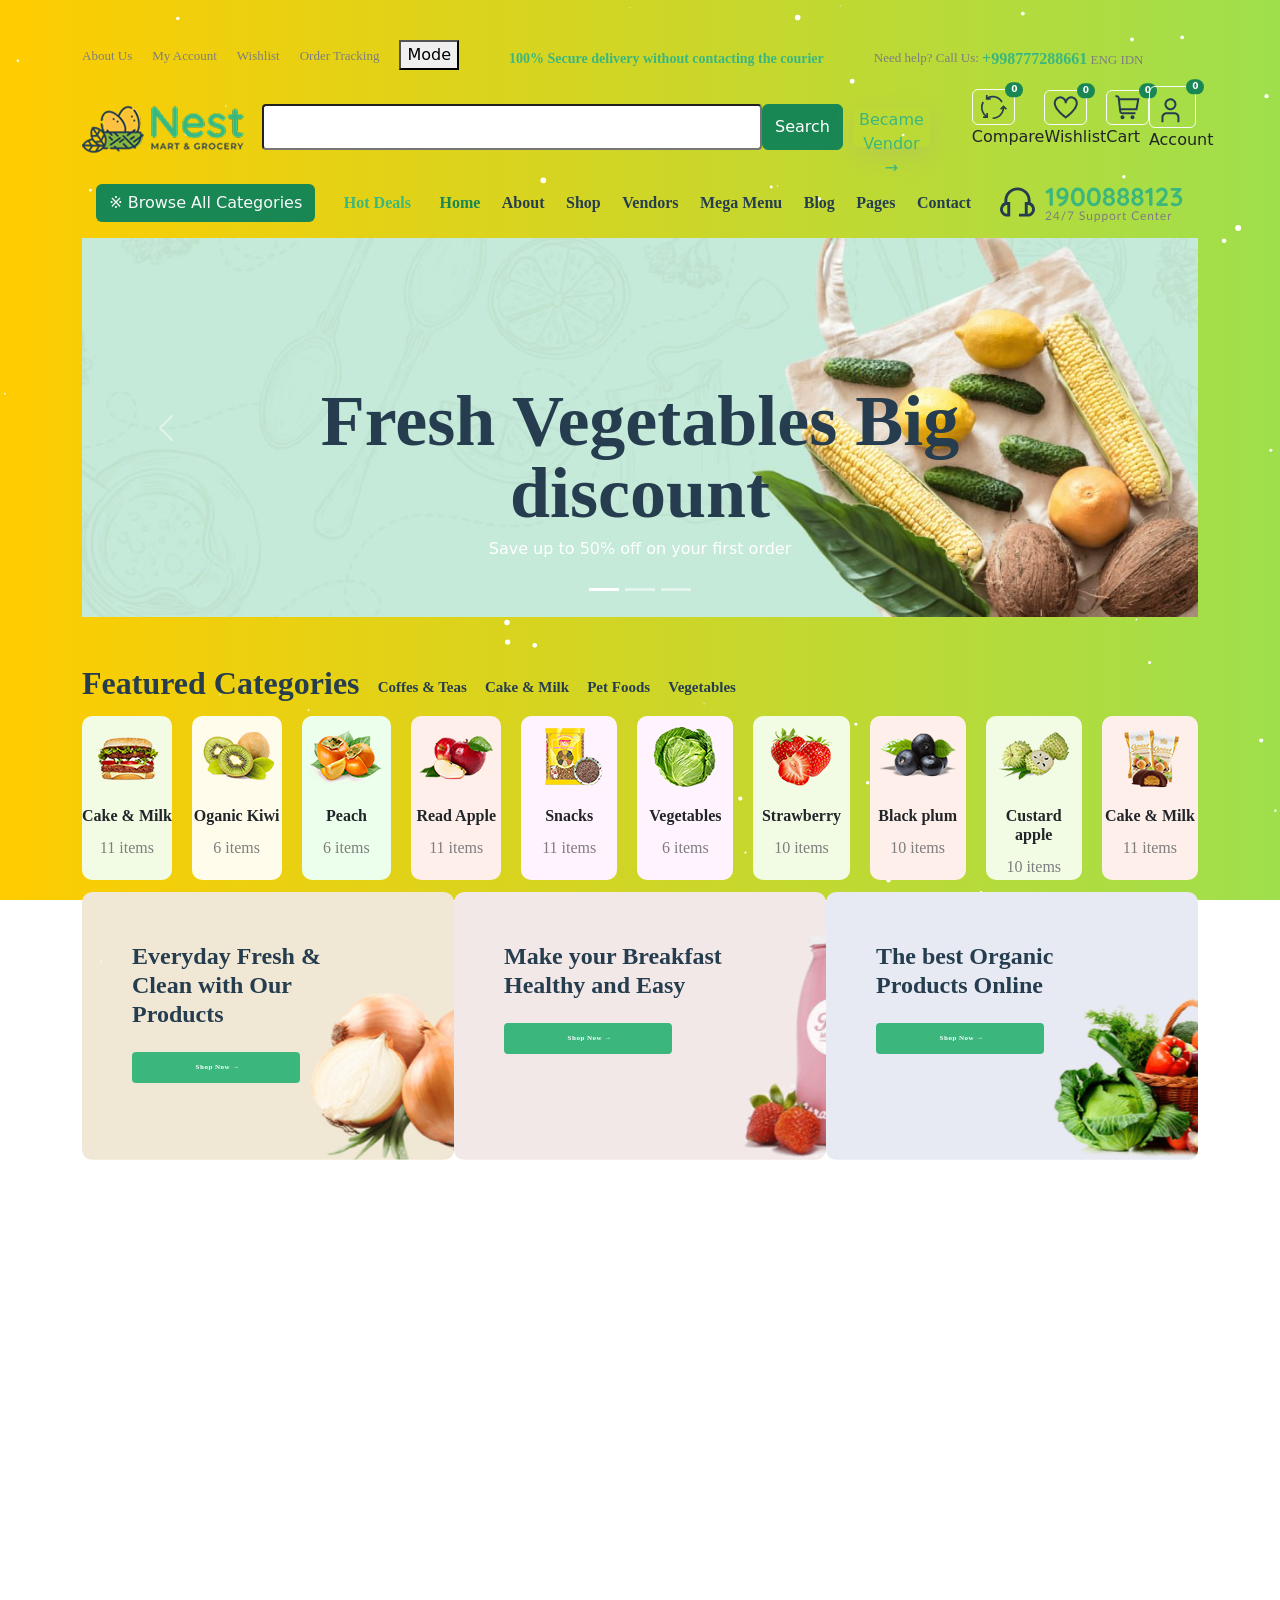
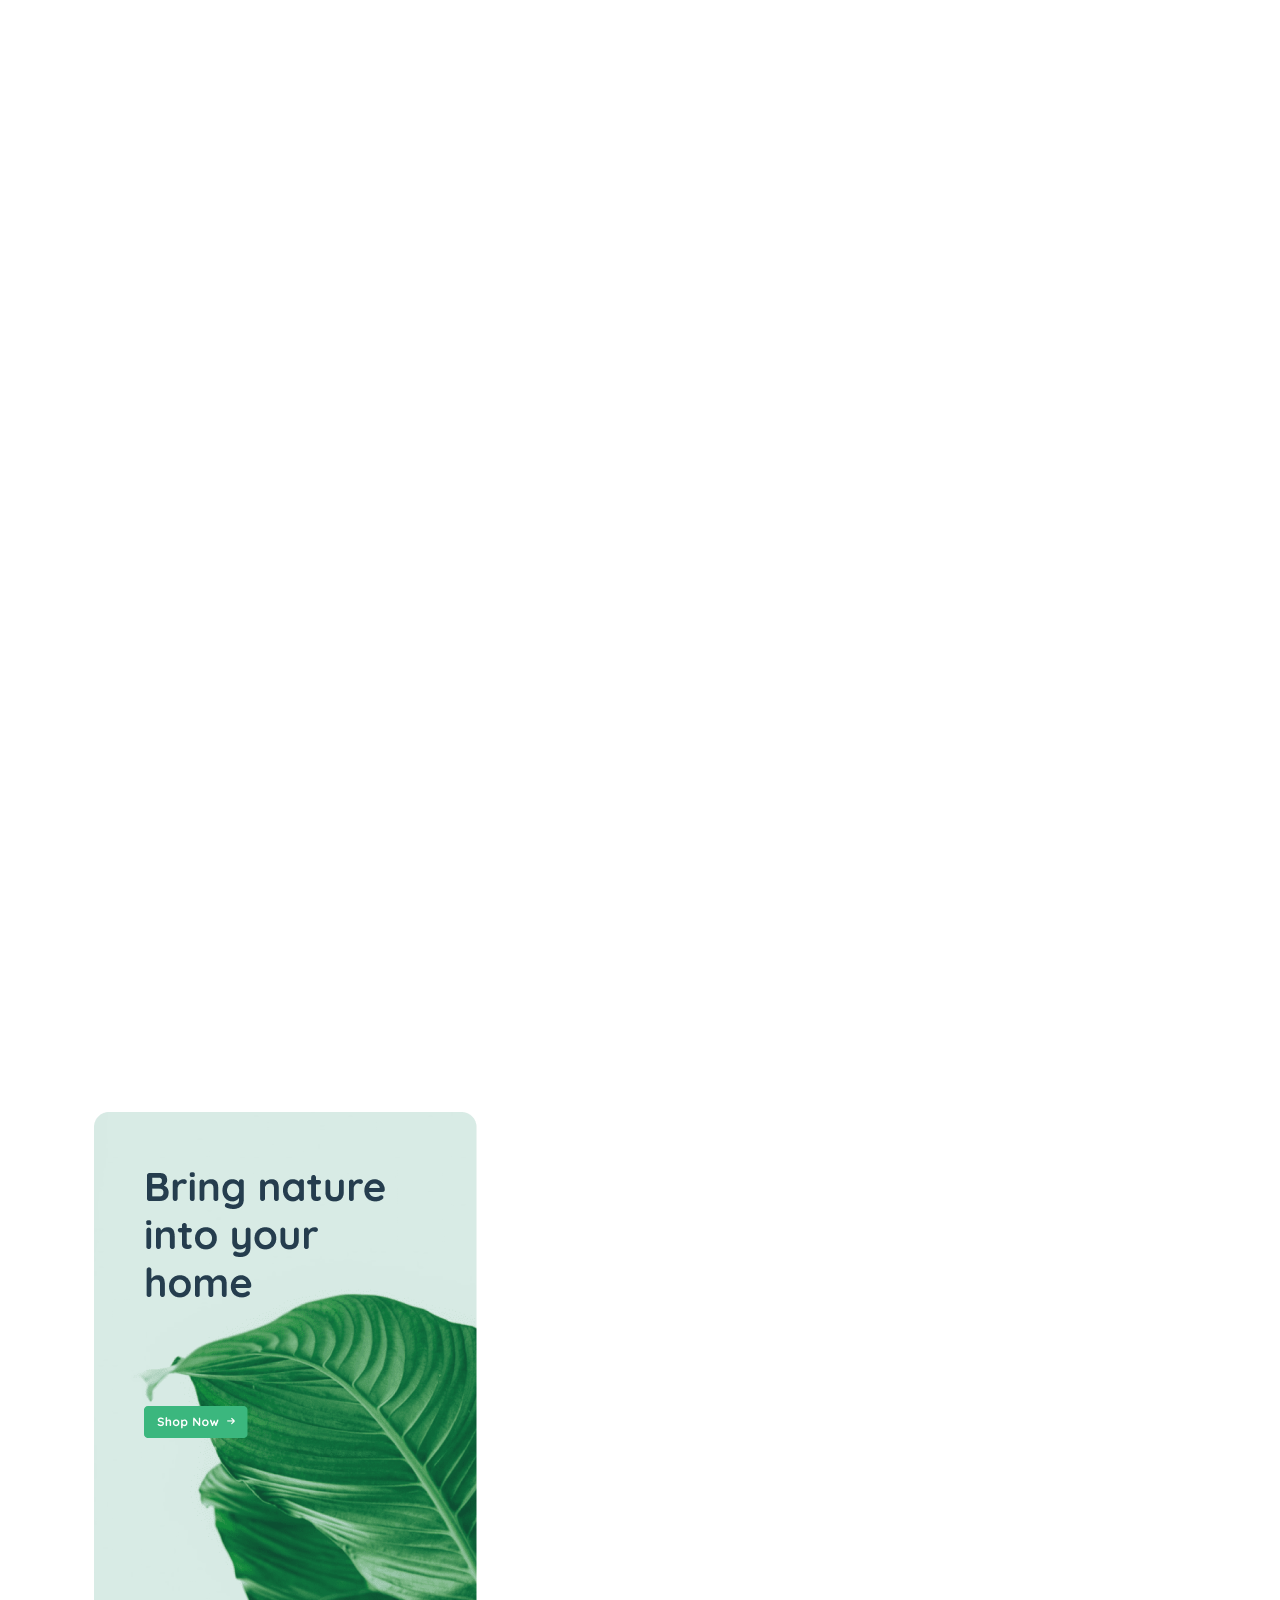
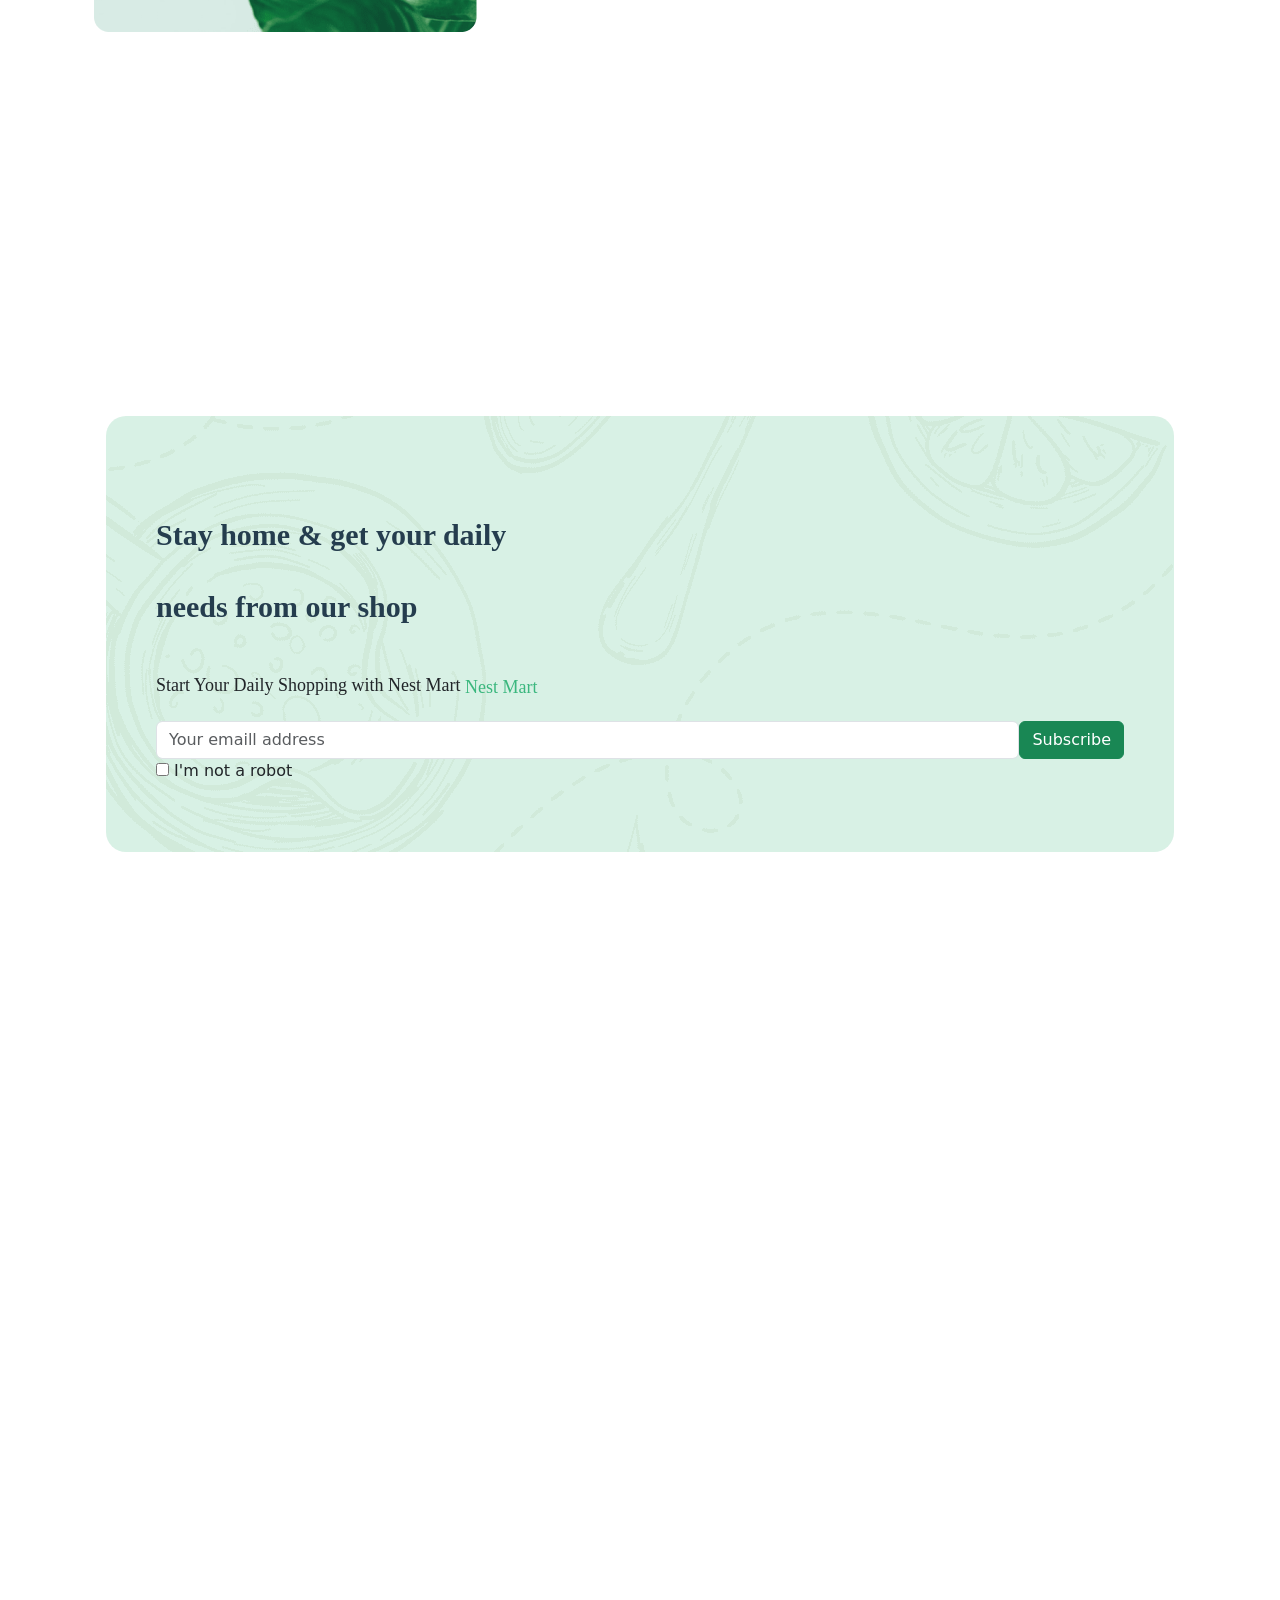
==== index.html @ 42ea9550 "full" ====
<!doctype html>
<html lang="en">

<head>
  <meta charset="UTF-8" />
  <meta name="viewport" content="width=device-width, initial-scale=1.0" />
  <title>Presentation</title>
  <link rel="stylesheet" href="./main.css" />
  <link rel="stylesheet" href="
    https://cdn.jsdelivr.net/npm/bootstrap@5.3.8/dist/css/bootstrap.min.css" />
  <link href="https://unpkg.com/aos@2.3.1/dist/aos.css" rel="stylesheet" />
</head>

<body>



  <div class="container">
    <div class="first-heading-wr">
      <nav>
        <ul class="heading-list">
          <li>
            <a class="heading-a" href="">About Us</a>
          </li>
          <li>
            <a class="heading-a" href="">My Account</a>
          </li>
          <li>
            <a class="heading-a" href="">Wishlist</a>
          </li>
          <li>
            <a class="heading-a" href="">Order Tracking</a>
          </li>
          <li>
            <button onclick="darkMode()">Mode</button>
          </li>
        </ul>
      </nav>

      <h3 class="heading-center">
        100% Secure delivery without contacting the courier
      </h3>
      <div class="heading-aend">
        <h3 class="heading-end-text">
          Need help? Call Us: <span class="span">+998777288661</span>
          <span class="Lan">ENG</span>
          <span class="Lan">IDN</span>
        </h3>
      </div>

    </div>
    <div class="next-heading-wr">
      <img class="heading-logo" src="./images/Nest.png" alt="" />

      <form class="form-inline d-flex">
        <input class="input form-control-sm" placeholder type="search" />
        <button type="submit" class="button btn btn-success">Search</button>
      </form>
      <button class="btv">Became Vendor →</button>
      <ul class="d-flex g-5 align-items-center">
        <li>
          <a href=""><button type="button" class="badge btn btn-outline-light position-relative">
              <img src="./images/SVG.svg" alt="" />

              <span class="position-absolute top-0 start-100 translate-middle badge rounded-pill bg-success">
                0
                <span class="visually-hidden">unread messages</span>
              </span>
            </button></a>
          <span>Compare</span>
        </li>
        <li>
          <a href=""><button type="button" class="badge btn btn-outline-light position-relative">
              <img src="./images/SVG (1).svg" alt="" />
              <span class="position-absolute top-0 start-100 translate-middle badge rounded-pill bg-success">
                0
                <span class="visually-hidden">unread messages</span>
              </span>
            </button></a>
          <span>Wishlist</span>
        </li>
        <li>
          <a href=""><button type="button" class="badge btn btn-outline-light position-relative">
              <img src="./images/SVG (2).svg" alt="" />
              <span class="position-absolute top-0 start-100 translate-middle badge rounded-pill bg-success">
                0
                <span class="visually-hidden">unread messages</span>
              </span>
            </button></a>
          <span>Cart</span>
        </li>
        <li>
          <a href=""><button type="button" class="badge btn btn-outline-light position-relative">
              <img src="./images/394.svg" alt="" />
              <span class="position-absolute top-0 start-100 translate-middle badge rounded-pill bg-success">
                0
                <span class="visually-hidden">unread messages</span>
              </span>
            </button></a>
          <span>Account</span>
        </li>
      </ul>
    </div>
    <div class="third-heading-wr">
      <button class="btn -nextbtn bg-success text-light">
        ※ Browse All Categories
      </button>
      <span class="span"> Hot Deals </span>
      <nav>
        <ul class="list d-flex g-5">
          <li>
            <a class="a-1 text-success" href="">Home</a>
          </li>
          <li>
            <a class="a" href="Saidazim.html">About</a>
          </li>
          <li>
            <a class="a" href="">Shop</a>
          </li>
          <li>
            <a class="a" href="">Vendors</a>
          </li>
          <li>
            <a class="a" href="">Mega Menu </a>
          </li>
          <li>
            <a class="a" href="">Blog </a>
          </li>
          <li>
            <a class="a" href="">Pages </a>
          </li>
          <li>
            <a class="a" href="">Contact </a>
          </li>
        </ul>
      </nav>
      <div class="gradient-bg"></div>

      <!-- <h1 class="title">Mening Saytim</h1> -->

      <img src="./images/Container (2).svg" alt="" />
    </div>
    <div id="carouselExampleCaptions" class="carousel slide">
      <div class="carousel-indicators">
        <button type="button" data-bs-target="#carouselExampleCaptions" data-bs-slide-to="0" class="active"
          aria-current="true" aria-label="Slide 1"></button>
        <button type="button" data-bs-target="#carouselExampleCaptions" data-bs-slide-to="1"
          aria-label="Slide 2"></button>
        <button type="button" data-bs-target="#carouselExampleCaptions" data-bs-slide-to="2"
          aria-label="Slide 3"></button>
      </div>
      <div class="carousel-inner">
        <div class="carousel-item active">
          <img src="./images/5195404522891710310_121.jpg" class="d-block w-100" alt="" />
          <di v class="carousel-caption d-none d-md-block">
            <h5 class="carusel-h6">Fresh Vegetables Big discount</h5>
            <p class="carusel-2">Save up to 50% off on your first order</p>
          </di>
        </div>
        <div class="carousel-item">
          <img src="./images/5215232385442584278_121.jpg" class="d-block w-100" alt="" />
          <div class="carousel-caption d-none d-md-block">
            <h5 class="carusel-h5">Fresh Vegetables Big discount</h5>
            <p class="carusel-1">Sign up for the daily newsletter</p>
          </div>
        </div>
      </div>
      <button class="carousel-control-prev" type="button" data-bs-target="#carouselExampleCaptions"
        data-bs-slide="prev">
        <span class="carousel-control-prev-icon" aria-hidden="true"></span>
        <span class="visually-hidden">Previous</span>
      </button>
      <button class="carousel-control-next" type="button" data-bs-target="#carouselExampleCaptions"
        data-bs-slide="next">
        <span class="carousel-control-next-icon" aria-hidden="true"></span>
        <span class="visually-hidden">Next</span>
      </button>
    </div>
    <div class="four-main-wrapper">
      <div class="span-wr">
        <h2 class="main-h2">Featured Categories</h2>
        <span class="main-span">Coffes & Teas</span>
        <span class="main-span">Cake & Milk</span>
        <span class="main-span">Pet Foods</span>
        <span class="main-span">Vegetables</span>
      </div>
      <div class="div-wr">
        <div class="food-wr">
          <img src="./images/291.png" alt="" />
          <span class="food-in">Cake & Milk</span>
          <span class="food-in-nm">11 items</span>
        </div>
        <div class="food-wr-1">
          <img src="./images/alt (1).png" alt="" />
          <span class="food-in">Oganic Kiwi</span>
          <span class="food-in-nm">6 items</span>
        </div>
        <div class="food-wr-2">
          <img src="./images/alt (2).png" alt="" />
          <span class="food-in">Peach</span>
          <span class="food-in-nm">6 items</span>
        </div>
        <div class="food-wr-3">
          <img src="./images/alt (3).png" alt="" />
          <span class="food-in">Read Apple</span>
          <span class="food-in-nm">11 items</span>
        </div>
        <div class="food-wr-4">
          <img src="./images/alt (4).png" alt="" />
          <span class="food-in">Snacks</span>
          <span class="food-in-nm">11 items</span>
        </div>
        <div class="food-wr-5">
          <img src="./images/alt (5).png" alt="" />
          <span class="food-in">Vegetables</span>
          <span class="food-in-nm">6 items</span>
        </div>
        <div class="food-wr-6">
          <img src="./images/alt (6).png" alt="" />
          <span class="food-in">Strawberry</span>
          <span class="food-in-nm">10 items</span>
        </div>
        <div class="food-wr-7">
          <img src="./images/alt (7).png" alt="" />
          <span class="food-in">Black plum</span>
          <span class="food-in-nm">10 items</span>
        </div>
        <div class="food-wr-8">
          <img src="./images/alt (8).png" alt="" />
          <span class="food-in">Custard apple</span>
          <span class="food-in-nm">10 items</span>
        </div>
        <div class="food-wr-9">
          <img src="./images/alt (9).png" alt="" />
          <span class="food-in">Cake & Milk</span>
          <span class="food-in-nm">11 items</span>
        </div>
      </div>
    </div>
  </div>
  </header>
  <main>
    <section>
      <div class="container">
        <div class="main-first-wr">
          <div class="main-wr" data-aos="fade-right">
            <div class="text-wr">
              <h1 class="main-h1">
                Everyday Fresh & <br />
                Clean with Our <br />
                Products
              </h1>
              <button class="main-btn">Shop Now →</button>
            </div>
          </div>
          <div class="main-wr-2" data-aos="fade-right">
            <div class="text-wr">
              <h1 class="main-h1">Make your Breakfast Healthy and Easy</h1>
              <button class="main-btn">Shop Now →</button>
            </div>
          </div>
          <div class="main-wr-3" data-aos="fade-right">
            <div class="text-wr">
              <h1 class="main-h1">The best Organic Products Online</h1>
              <button class="main-btn">Shop Now →</button>
            </div>
          </div>
        </div>
      </div>
    </section>
    <div class="container">
      <section class="abdu">
        <div class="mini-dv-wr">
          <div class="mini-div" data-aos="flip-up">
            <img class="mini-div-img" src="./images/Foster Farms Takeout Crispy Classic.png" alt="" />
            <span class="b">Baking material</span>
            <h3 class="h3-f">
              Foster Farms Takeout Crispy <br />
              Classic
            </h3>
            <span class="ss">sssss</span>
            <span class="sp">By<span class="s-y">Country Crock</span></span>
            <div class="costs">
              <span class="cost">$17.85</span> <del class="del">$19.80</del>
            </div>
          </div>
          <div class="mini-div" data-aos="flip-up">
            <img class="mini-div-img" src="./images/azmi.png" alt="" />
            <span class="b">Baking material</span>
            <h3 class="h3-f">
              Organic Cage Grade A Large <br />
              Eggs
            </h3>
            <span class="ss">sssss</span>
            <span class="sp">By<span class="s-y">Hamberg Hel</span></span>
            <div class="costs">
              <span class="cost">$21.00</span> <del class="del">$24.00</del>
            </div>
          </div>
          <div class="mini-div" data-aos="flip-up">
            <img class="mini-div-img" src="./images/Haagen  Caramel Cone Ice Cream Boxed.png" alt="" />
            <span class="b">Baking material</span>
            <h3 class="h3-f">Haagen Caramel Cone Ice Cream Boxed</h3>
            <span class="ss">sssss</span>
            <span class="sp">By<span class="s-y">Country Crock</span></span>
            <div class="costs">
              <span class="cost">$22.85</span> <del class="del">$24.80</del>
            </div>
          </div>
          <div class="mini-div" data-aos="flip-up">
            <img class="mini-div-img" src="./images/All Natural Style Chicken Meatballs.png" alt="" />
            <span class="b">Fresh Seafood</span>
            <h3 class="h3-f">All Natural Style Chicken Meatballs</h3>
            <span class="ss">sssss</span>
            <span class="sp">By<span class="s-y">Wonderful</span></span>
            <div class="costs">
              <span class="cost">$23.00</span> <del class="del">$122.00</del>
            </div>
          </div>
          <div class="mini-div" data-aos="flip-up">
            <img class="mini-div-img" src="./images/Gorton’s Beer Battered Fish Fillets.png" alt="" />
            <span class="b">Fresh Seafood</span>
            <h3 class="h3-f">Gorton’s Beer Battered Fish Fillets</h3>
            <span class="ss">sssss</span>
            <span class="sp">By<span class="s-y">Hambger Hel</span></span>
            <div class="costs">
              <span class="cost">23.85</span> <del class="del">$25.80</del>
            </div>
          </div>
          <div class="mini-div" data-aos="flip-up">
            <img class="mini-div-img" src="./images/Seeds of Change Organic Red Rice.png" alt="" />
            <span class="b">Fresh Fruit</span>
            <h3 class="h3-f">Seeds of Change Organic Red Rice</h3>
            <span class="ss-1">sssss</span>
            <span class="sp">By<span class="s-y">NestFood</span></span>
            <div class="costs">
              <span class="cost">$28.85</span> <del class="del">$32.80</del>
            </div>
          </div>
          <div class="mini-div" data-aos="flip-up">
            <img class="mini-div-img" src="./images/Canada Dry Ginger Ale – 2 L Bottle.png" alt="" />
            <span class="b">Baking material</span>
            <h3 class="h3-f">Canada Dry Ginger Ale – 2 L Bottle</h3>
            <span class="ss">sssss</span>
            <span class="sp">By<span class="s-y">Hambger Hel</span></span>
            <div class="costs">
              <span class="cost">$32.85</span> <del class="del">$33.80</del>
            </div>
          </div>
          <div class="mini-div" data-aos="flip-up">
            <img class="mini-div-img" src="./images/Encore Seafoods Stuffed Alaskan.png" alt="" />
            <span class="b">Clothing & beauty</span>
            <h3 class="h3-f">Encore Seafoods Stuffed Alaskan</h3>
            <span class="ss">sssss</span>
            <span class="sp">By<span class="s-y">Hambger Hel</span></span>
            <div class="costs">
              <span class="cost">$35.85</span> <del class="del">$37.80</del>
            </div>
          </div>
        </div>
      </section>
      <section class="shoh">
        <div class="container">
          <div class="g">
            <img src="./images/boot.png" alt="" />
            <div class="">

              <div class="mini-div" data-aos="flip-up">
                <img class="mini-div-img" src="./images/Seeds of Change Organic Red Rice.png" alt="" />
                <span class="b">Fresh Fruit</span>
                <h3 class="h3-f">Seeds of Change Organic Red Rice</h3>
                <span class="ss-1">sssss</span>
                <span class="sp">By<span class="s-y">NestFood</span></span>
                <div class="costs">
                  <span class="cost">$28.85</span> <del class="del">$32.80</del>
                </div>
              </div>
            </div>
            <div class="mini-div" data-aos="flip-up">
              <img class="mini-div-img" src="./images/Foster Farms Takeout Crispy Classic.png" alt="" />
              <span class="b">Baking material</span>
              <h3 class="h3-f">
                Foster Farms Takeout Crispy <br />
                Classic
              </h3>
              <span class="ss">sssss</span>
              <span class="sp">By<span class="s-y">Country Crock</span></span>
              <div class="costs">
                <span class="cost">$17.85</span> <del class="del">$19.80</del>
              </div>
            </div>
            <div class="mini-div" data-aos="flip-up">
              <img class="mini-div-img" src="./images/All Natural Style Chicken Meatballs.png" alt="" />
              <span class="b">Fresh Seafood</span>
              <h3 class="h3-f">All Natural Style Chicken Meatballs</h3>
              <span class="ss">sssss</span>
              <span class="sp">By<span class="s-y">Wonderful</span></span>
              <div class="costs">
                <span class="cost">$23.00</span> <del class="del">$122.00</del>
              </div>
            </div>
            <!-- <div class="mini-div" data-aos="flip-up">
              <img class="mini-div-img" src="./images/Haagen  Caramel Cone Ice Cream Boxed.png" alt="" />
              <span class="b">Baking material</span>
              <h3 class="h3-f">Haagen Caramel Cone Ice Cream Boxed</h3>
              <span class="ss">sssss</span>
              <span class="sp">By<span class="s-y">Country Crock</span></span>
              <div class="costs">
                <span class="cost">$22.85</span> <del class="del">$24.80</del>
              </div>
            </div> -->
          </div>
        </div>
      </section>
      <div class="container">
        <section>
          <div class="kotta-div">
            <div class="kotta-d" data-aos="fade-down" data-aos-easing="linear" data-aos-duration="1500">
              <div class="kotta-m" data-aos="flip-down">
                <h2 class="h22">Organic Cage Grade A Large Eggs</h2>
                <p class="p22">By <strong class="s22">Hambger Hel</strong></p>
                <div class="narx">
                  <p class="nr1">$21.00</p>
                  <del class="nd">$24.00</del>
                  <a href="#12221">
                    <button class="nbtn" data-aos="flip-right">🛒Add</button></a>
                </div>
              </div>
            </div>
            <div class="kotta-d ahr" data-aos="fade-down" data-aos-easing="linear" data-aos-duration="1500">
              <div id="4444" class="kotta-m" data-aos="flip-down">
                <h2 class="h22">Organic Cage Grade A Large Eggs</h2>
                <p class="p22">By <strong class="s22">Hambger Hel</strong></p>
                <div class="narx">
                  <p class="nr1">$21.00</p>
                  <del class="nd">$24.00</del>
                  <a href="#12221">
                    <button class="nbtn" data-aos="flip-right">🛒Add</button></a>
                </div>
              </div>
            </div>
            <div class="kotta-d ahrr" data-aos="fade-down" data-aos-easing="linear" data-aos-duration="1500">
              <div class="kotta-m" data-aos="flip-down">
                <h2 class="h22">Organic Cage Grade A Large Eggs</h2>
                <p class="p22">By <strong class="s22">Hambger Hel</strong></p>
                <div class="narx">
                  <p class="nr1">$21.00</p>
                  <del class="nd">$24.00</del>
                  <a href="#12221">
                    <button class="nbtn" data-aos="flip-right">🛒Add</button></a>
                </div>
              </div>
            </div>
            <div class="kotta-d ahrrr" data-aos="fade-down" data-aos-easing="linear" data-aos-duration="1500">
              <div class="kotta-m" data-aos="flip-down">
                <h2 class="h22">Organic Cage Grade A Large Eggs</h2>
                <p class="p22">By <strong class="s22">Hambger Hel</strong></p>
                <div class="narx">
                  <p class="nr1">$21.00</p>
                  <del class="nd">$24.00</del>
                  <a href="#12221">
                    <button class="nbtn" data-aos="flip-right">🛒Add</button></a>
                </div>
              </div>
            </div>
          </div>
        </section>
        <section>
          <div class="t">
            <h1 class="h">
              Stay home & get your daily <br>
              needs from our shop
            </h1>
            <span class="st">
              Start Your Daily Shopping with Nest Mart <span class="Nest">Nest Mart</span>
            </span>

            <div>
              <div class="ortolla"><input id="input" class="form-control in2 in3" placeholder="Your emaill address"
                  type="email" />

                <button type="submit" class="btn btn-success bttv">Subscribe</button>
              </div>
              <input id="hahaha" class="chekk" type="checkbox">
              <label for="hahaha">I'm not a robot</label>
            </div>
          </div>
        </section>
      </div>
    </div>
  </main>

  <footer>
    <div class="container">

      <div class="c">
        <div class="header" data-aos="fade-up" data-aos-duration="3000">
          <div class="bagraunt"></div>
        </div>
        <div class="header2" data-aos="flip-left" data-aos-easing="ease-out-cubic" data-aos-duration="3000">
          <div class="chast1">
            <div class="en1">
              <img class="ozida" src="./images/Nest.png" alt="">
              <strong class="h2-sr">Awesome grocery store website
                template</strong>
              <strong class="h2-sr">Address 5171 W Campbell Ave undefined Kent, Utah 53127 United States</strong>
              <strong class="h2-sr"> Call Us<strong class="h2-sr gov">(+998)-33-552-1446</strong></strong>
              <strong class="h2-sr"> Email<strong class="h2-sr gov">sale@Nest.com</strong></strong>
              <strong class="h2-sr">Hours 10:00 - 18:00, Mon - Sat</strong>

            </div>
          </div>
          <div class="en2">
            <ul class="qq1">
              <li class="qq2">
                <h2 class="safari">Company</h2>
              </li>
              <li class="qq2"><strong class="h2-sr">About Us</strong></li>
              <li class="qq2"><strong class="h2-sr">Delivery Information</strong></li>
              <li class="qq2"><strong class="h2-sr">Privacy Policy</strong></li>
              <li class="qq2"><strong class="h2-sr">Terms & Conditions</strong></li>
              <li class="qq2"><strong class="h2-sr">Contact Us</strong></li>
              <li class="qq2"><strong class="h2-sr">Support Center</strong></li>
              <li class="qq2"><strong class="h2-sr">Careers</strong></li>
            </ul>
          </div>
          <div class="en2">
            <ul class="qq1">
              <li class="qq2">
                <h2 class="safari">Account</h2>
              </li>
              <li class="qq2"><strong class="h2-sr">Sign In</strong></li>
              <li class="qq2"><strong class="h2-sr">View Cart</strong></li>
              <li class="qq2"><strong class="h2-sr">My Wishlist</strong></li>
              <li class="qq2"><strong class="h2-sr">Track My Order</strong></li>
              <li class="qq2"><strong class="h2-sr">Help Ticket</strong></li>
              <li class="qq2"><strong class="h2-sr">Shipping Details</strong></li>
              <li class="qq2"><strong class="h2-sr">Compare products</strong></li>
            </ul>
          </div>
          <div class="en2">
            <ul class="qq1">
              <li class="qq2">
                <h2 class="safari">Corporate</h2>
              </li>
              <li class="qq2"><strong class="h2-sr">Become a Vendor</strong></li>
              <li class="qq2"><strong class="h2-sr">Affiliate Program</strong></li>
              <li class="qq2"><strong class="h2-sr">Farm Business</strong></li>
              <li class="qq2"><strong class="h2-sr">Farm Careers</strong></li>
              <li class="qq2"><strong class="h2-sr">Our Suppliers</strong></li>
              <li class="qq2"><strong class="h2-sr">Accessibility</strong></li>
              <li class="qq2"><strong class="h2-sr">Promotions</strong></li>
            </ul>
          </div>
          <div class="en2">
            <ul class="qq1">
              <li class="qq2">
                <h2 class="safari">Popular</h2>
              </li>
              <li class="qq2"><strong class="h2-sr">Milk & Flavoured Milk</strong></li>
              <li class="qq2"><strong class="h2-sr">Butter and Margarine</strong></li>
              <li class="qq2"><strong class="h2-sr">Eggs Substitutes</strong></li>
              <li class="qq2"><strong class="h2-sr">Marmalades</strong></li>
              <li class="qq2"><strong class="h2-sr">Sour Cream and Dips</strong></li>
              <li class="qq2"><strong class="h2-sr">Tea & Kombucha</strong></li>
              <li class="qq2"><strong class="h2-sr">Cheese</strong></li>
            </ul>
          </div>
          <div class="en2">
            <!-- <ul class="qq1">
              <li class="qq2">
                <h2 class="safari">Company</h2>
              </li>
              <li class="qq2"><strong class="h2-sr">From App Store or Google Play</strong></li>
              <li class="qq2"><a href="/"><img src="./imgs/img.svg" alt=""></a> <a href="/"><img
                    src="./imgs/img (1).svg" alt=""></a></li>
              <li class="qq2"><strong class="h2-sr">Secured Payment Gateways</strong></li>
              <li class="qq2"><strong class="h2-sr"><a href="/"><img src="./imgs/img (2).svg" alt=""></a></strong></li>


            </ul> -->
          </div>

        </div>
      </div>
    </div>

  </footer>

  <canvas id="particles"></canvas>

  <h1 class="title">Mening Saytim</h1>

  <script src="https://cdn.jsdelivr.net/npm/bootstrap@5.3.8/dist/js/bootstrap.bundle.min.js"></script>
  <script src="https://unpkg.com/aos@2.3.1/dist/aos.js"></script>
  <script>
    AOS.init();
  </script>
  <script src="main.js"></script>
  <script src="script.js"></script>
</body>

</html>
---- main.css ----
* {
  box-sizing: border-box;
}

body {
  margin: 0;
}



.heading-a {
  text-decoration: none;
  font-family: Lato;
  font-weight: 400;
  font-style: Regular;
  font-size: 13px;
  line-height: 13px;
  letter-spacing: 0%;
  vertical-align: middle;
  color: rgba(126, 126, 126, 1);
}

li {
  list-style: none;
}

.heading-list {
  display: flex;
  gap: 20px;
  align-items: center;
  text-align: center;
  padding-left: 0;
}

.heading-center {
  font-family: Lato;
  font-weight: 700;
  font-style: Bold;
  font-size: 14px;
  line-height: 10px;
  letter-spacing: 0%;
  text-align: center;
  vertical-align: middle;
  color: rgba(59, 183, 126, 1);
}

.first-heading-wr {
  display: flex;
  align-items: center;
  gap: 50px;
}

.span {
  font-family: Lato;
  font-weight: 400;
  font-style: Regular;
  font-size: 13px;
  line-height: 13px;
  letter-spacing: 0%;
  vertical-align: middle;
  color: rgba(59, 183, 126, 1);
}

.heading-end-text {
  color: rgba(126, 126, 126, 1);
  font-family: Lato;
  font-weight: 400;
  font-style: Regular;
  font-size: 13px;
  line-height: 13px;
  letter-spacing: 0%;
  vertical-align: middle;
}

.Lan {
  font-family: Lato;
  font-weight: 400;
  font-style: Regular;
  font-size: 13px;
  line-height: 13px;
  letter-spacing: 0%;
  vertical-align: middle;
}

.heading-logo {
  width: 170;
  height: 52.16999816894531;
  min-width: 170px;
  max-width: 170px;
  opacity: 1;
}

.input-btn {
  padding: 14px;

  /* border: 2px solid rgba(188, 227, 201, 1); */
  /* border-radius: 4px; */
  border: none;
}

.inputs-btn {
  width: 91;
  min-width: 50px;
  min-height: 40px;
  /* opacity: 1; */
  padding-right: 22px;
  padding-left: 22px;
  border: none;
}

.next-heading-wr {
  display: flex;
  align-items: center;
  gap: 10px;
}

.input {
  width: 500px;
  height: 46px;
}

.button {
  height: 46px;
}

.img {
  width: 640px;
}

.btv {
  border: none;
  box-shadow: rgba(149, 157, 165, 0.2) 0px 8px 24px;
  background-color: transparent;
  width: 171px;
  height: 40px;
  border-radius: 5px;
  color: #3bb77e;
}

.badge {
  background-color: rgba(59, 183, 126, 1);
}

.btn-next {
  font-family: Quicksand;
  font-weight: 700;
  font-style: Bold;
  font-size: 16px;
  line-height: 44px;
  letter-spacing: 0%;
  text-align: center;
  vertical-align: middle;
}

.a {
  text-decoration-line: none;
  font-family: Quicksand;
  font-weight: 700;
  font-style: Bold;
  font-size: 16px;
  color: rgba(37, 61, 78, 1);
  line-height: 70px;
  letter-spacing: 0%;
  vertical-align: middle;
}

.list {
  gap: 21.5px;
  align-items: center;
  padding-top: 0;
  padding-left: 0;
  padding-bottom: 0;
  margin-bottom: 0;
}

.a-1 {
  color: rgba(59, 183, 126, 1);
  text-decoration-line: none;
  font-family: Quicksand;
  font-weight: 700;
  font-style: Bold;
  font-size: 16px;
  line-height: 70px;
  letter-spacing: 0%;
  vertical-align: middle;
}

.span {
  font-family: Quicksand;
  font-weight: 700;
  font-style: Bold;
  font-size: 16px;

  line-height: 26px;
  letter-spacing: 0%;
  vertical-align: middle;
}

.third-heading-wr {
  display: flex;
  align-items: center;
  justify-content: space-around;
}

body {
  background: #f5f5f5;
  padding: 40px;
}

.banner {
  background: #dff3ee;
  border-radius: 16px;
  padding: 40px;
  display: flex;
  align-items: center;
  justify-content: space-between;
  gap: 30px;
  background-image: url(./images/5195404522891710310_121.jpg);
}

.banner-text h1 {
  font-size: 36px;
  color: #1b4d3e;
}

.banner-text h2 {
  font-size: 32px;
  color: #1b4d3e;
  margin-bottom: 10px;
}

.banner-text p {
  color: #4f6f68;
  margin-bottom: 20px;
}

.banner-form {
  display: flex;
  gap: 10px;
}

.banner-form input {
  padding: 12px 16px;
  border-radius: 25px;
  border: none;
  outline: none;
  width: 220px;
}

.banner-form button {
  padding: 12px 20px;
  border-radius: 25px;
  border: none;
  background: #3bb77e;
  color: #fff;
  cursor: pointer;
  font-weight: bold;
}

.banner-image img {
  max-width: 260px;
}

@media (max-width: 768px) {
  .banner {
    flex-direction: column;
    text-align: center;
  }

  .banner-form {
    justify-content: center;
    flex-wrap: wrap;
  }
}

.main-h2 {
  font-family: Quicksand;
  font-weight: 700;
  font-style: Bold;
  font-size: 32px;
  line-height: 30px;
  letter-spacing: 0%;
  vertical-align: middle;
  color: rgba(37, 61, 78, 1);
}

.main-span {
  font-family: Quicksand;
  font-weight: 600;
  font-style: SemiBold;
  font-size: 15px;
  color: rgba(37, 61, 78, 1);
  line-height: 24px;
  letter-spacing: 0%;
  vertical-align: middle;
}

.span-wr {
  gap: 18.1px;
  display: flex;
  align-items: center;
  gap: px;
}

.four-main-wrapper {
  padding-top: 51px;
}

.food-wr {
  width: 141px;
  background: rgba(242, 252, 228, 1);
  border-radius: 10px;
  flex-direction: column;
  align-items: center;
  display: flex;
  gap: 10px;
}

.food-in {
  font-family: Quicksand;
  font-weight: 700;
  font-style: Bold;
  font-size: 16px;
  line-height: 19.2px;
  letter-spacing: 0%;
  text-align: center;
  vertical-align: middle;
}

.food-in-nm {
  font-family: Lato;
  font-weight: 400;
  font-style: Regular;
  font-size: 16px;
  line-height: 26px;
  letter-spacing: 0%;
  text-align: center;
  vertical-align: middle;
  color: rgba(126, 126, 126, 1);
}

.div-wr {
  display: flex;
  gap: 20px;
  padding-top: 10px;
}

.food-wr-1 {
  width: 141px;
  background: rgba(255, 252, 235, 1);
  border-radius: 10px;
  flex-direction: column;
  align-items: center;
  display: flex;
  gap: 10px;
}

.food-wr-2 {
  width: 141px;
  background: rgba(236, 255, 236, 1);
  border-radius: 10px;
  flex-direction: column;
  align-items: center;
  display: flex;
  gap: 10px;
}

.food-wr-3 {
  width: 141px;
  background: rgba(254, 239, 234, 1);
  border-radius: 10px;
  flex-direction: column;
  align-items: center;
  display: flex;
  gap: 10px;
}

.food-wr-4 {
  width: 141px;
  background: rgba(255, 243, 235, 1);
  border-radius: 10px;
  flex-direction: column;
  align-items: center;
  display: flex;
  gap: 10px;
}

.food-wr-4 {
  width: 151px;
  background: rgba(255, 243, 255, 1);
  border-radius: 10px;
  flex-direction: column;
  align-items: center;
  display: flex;
  gap: 10px;
}

.food-wr-5 {
  width: 151px;
  background: rgba(255, 243, 255, 1);
  border-radius: 10px;
  flex-direction: column;
  align-items: center;
  display: flex;
  gap: 10px;
}

.food-wr-6 {
  width: 151px;
  background: rgba(242, 252, 228, 1);
  border-radius: 10px;
  flex-direction: column;
  align-items: center;
  display: flex;
  gap: 10px;
}

.food-wr-7 {
  width: 151px;
  background: rgba(254, 239, 234, 1);
  border-radius: 10px;
  flex-direction: column;
  align-items: center;
  display: flex;
  gap: 10px;
}

.food-wr-8 {
  width: 151px;
  background: rgba(242, 252, 228, 1);
  border-radius: 10px;
  flex-direction: column;
  align-items: center;
  display: flex;
  gap: 10px;
}

.food-wr-9 {
  width: 151px;
  background: rgba(254, 239, 234, 1);
  border-radius: 10px;
  flex-direction: column;
  align-items: center;
  display: flex;
  gap: 10px;
}

.main-h1 {
  font-family: Quicksand;
  font-weight: 700;
  font-style: Bold;
  font-size: 24px;
  line-height: 28.8px;
  letter-spacing: 0%;
  vertical-align: middle;
  color: rgba(37, 61, 78, 1);
}

.main-btn {
  font-family: Quicksand;
  font-weight: 700;
  font-style: Bold;
  font-size: 7px;
  background: rgba(59, 183, 126, 1);
  line-height: 15.6px;
  letter-spacing: 0.5px;
  text-align: center;
  vertical-align: middle;
  color: rgba(255, 255, 255, 1);
  opacity: 1;
  width: 167.5px;
  opacity: 1;
  padding-top: 8px;
  padding-right: 9px;
  padding-bottom: 8px;
  padding-left: 13px;
  border-radius: 4px;
  border: none;
  margin-top: 15px;
}

.main-wr {
  background-image: url(./images/alt.svg);
  width: 400.6300048828125px;
  opacity: 1;
  border-radius: 10px;
  background-size: cover;
  padding: 50px;
  padding-bottom: 77px;
}

.main-first-wr {
  display: flex;
  justify-content: space-between;
  padding-top: 12px;
}

.main-wr-2 {
  width: 400.6300048828125px;
  background-image: url(./images/yogurt.svg);
  opacity: 1;
  border-radius: 10px;
  background-size: cover;
  padding: 50px;
  padding-bottom: 77px;
}

.main-wr-3 {
  width: 400.6300048828125px;
  background-image: url(./images/veg.svg);
  opacity: 1;
  border-radius: 10px;
  background-size: cover;
  padding: 50px;
  padding-bottom: 77px;
}

.mini-div {
  width: 298px;
  border-radius: 15px;
  border: 1px solid #ececec;
  padding: 20px;
  display: flex;
  flex-direction: column;
  gap: 11px;
}

.mini-div-img {
  padding: 25px;
}

.b {
  font-family: Lato;
  font-weight: 400;
  font-style: Regular;
  font-size: 12px;
  line-height: 100%;
  letter-spacing: 0%;
  vertical-align: middle;
  color: rgba(173, 173, 173, 1);
}

.h3-f {
  font-family: Quicksand;
  font-weight: 700;
  font-style: Bold;
  font-size: 16px;
  line-height: 19.2px;
  letter-spacing: 0%;
  vertical-align: middle;
  color: rgba(37, 61, 78, 1);
}

.ss {
  font-family: STAR7;
  font-weight: 400;
  font-style: Regular;
  font-size: 12px;
  color: rgba(174, 174, 174, 1);
  line-height: 12px;
  letter-spacing: 0%;
  vertical-align: middle;
}

.sp {
  font-family: Lato;
  font-weight: 400;
  font-style: Regular;
  font-size: 16px;
  color: rgba(182, 182, 182, 1);
  line-height: 26px;
  letter-spacing: 0%;
  vertical-align: middle;
}

.s-y {
  font-family: Lato;
  font-weight: 400;
  font-style: Regular;
  font-size: 16px;
  color: rgba(59, 183, 126, 1);
  line-height: 26px;
  letter-spacing: 0%;
  vertical-align: middle;
}

.cost {
  font-family: Quicksand;
  font-weight: 700;
  font-style: Bold;
  font-size: 18px;
  color: rgba(59, 183, 126, 1);
  line-height: 26px;
  letter-spacing: 0%;
  vertical-align: middle;
  text-decoration: underline;
  text-decoration-style: solid;
  text-decoration-thickness: 0%;
  text-decoration-skip-ink: auto;
}

.del {
  font-family: Quicksand;
  font-weight: 600;
  font-style: SemiBold;
  font-size: 14px;
  color: rgba(173, 173, 173, 1);
  line-height: 26px;
  letter-spacing: 0%;
  vertical-align: middle;
  text-decoration: line-through;
}

.mini-dv-wr {
  display: flex;
  /* justify-content: space-between; */
  gap: 30px;
  flex-wrap: wrap;
}

.carusel-h5 {
  font-family: Quicksand;
  font-weight: 700;
  font-style: Bold;
  font-size: 72px;
  color: rgba(37, 61, 78, 1);
  line-height: 72px;
  letter-spacing: 0%;
  text-align: center;
  vertical-align: middle;
}

.carusel-1 {
  font-family: Lato;
  font-weight: 400;
  font-style: Regular;
  font-size: 30px;
  line-height: 28px;
  letter-spacing: 0%;
  text-align: center;
  vertical-align: middle;
}

.carusel-h6 {
  font-family: Quicksand;
  font-weight: 700;
  font-style: Bold;
  font-size: 72px;
  line-height: 72px;
  letter-spacing: 0%;
  vertical-align: middle;
  color: rgba(37, 61, 78, 1);
}

.carusel-1 {
  font-family: Lato;
  font-weight: 400;
  font-style: Regular;
  font-size: 30px;
  line-height: 28px;
  letter-spacing: 0%;
  vertical-align: middle;
  color: rgba(126, 126, 126, 1);
}

.ss-1 {
  font-family: STAR7;
  font-weight: 400;
  font-style: Regular;
  font-size: 12px;
  color: rgba(253, 192, 64, 1);
  line-height: 12px;
  letter-spacing: 0%;
  vertical-align: middle;
}

.g {
  display: flex;
  align-items: center;
  gap: 15px;
}

.kotta-div {
  display: flex;
  gap: 24px;
  margin-top: 60px;
}

.nbtn:focus {
  background-color: aquamarine;
  width: 80px;
}

.narx {
  display: flex;
  gap: 8px;
  align-items: center;
}

.h22 {
  width: 190px;
  height: 39px;

  opacity: 1;

  font-weight: 700;
  font-style: Bold;
  font-size: 16px;

  line-height: 19.2px;
  letter-spacing: 0%;
  vertical-align: middle;
}

.p22 {
  color: #b6b6b6;

  font-weight: 400;

  font-size: 16px;

  line-height: 26px;
  letter-spacing: 0%;
  vertical-align: middle;
}


.nbtn {
  border: none;
  color: #3bb77e;
  width: 78px;
  height: 36px;

  opacity: 1;
  border-radius: 4px;
  background-color: #def9ec;
  align-items: center;
}


.nr1 {
  color: #3bb77e;

  font-weight: 700;
  font-style: Bold;
  font-size: 18px;

  line-height: 26px;
  letter-spacing: 0%;
  vertical-align: middle;
  text-decoration: underline;
  text-decoration-style: solid;

  text-decoration-thickness: 0%;
  text-decoration-skip-ink: auto;
  margin: 0;
  padding: 0;
}

.nd {
  color: #adadad;

  font-weight: 600;

  font-size: 14px;

  line-height: 26px;
  letter-spacing: 0%;
  vertical-align: middle;
  text-decoration: line-through;
  margin: 0;
  padding: 0;
}


.kotta-d {
  width: 310px;
  background-repeat: no-repeat;
  height: 285px;
  /* background-image: url(./images/Organic\ Cage\ Grade\ A\ Large\ \ Eggs.png); */
  position: relative;
}


.h {
  font-family: Quicksand;
  font-weight: 700;
  font-style: Bold;
  font-size: 30px;
  color: #253D4E;
  line-height: 72px;
  letter-spacing: 0%;
  vertical-align: middle;
}

.st {
  font-family: Lato;
  font-weight: 400;
  font-style: Regular;
  font-size: 18px;
  line-height: 28px;
  letter-spacing: 0%;
  vertical-align: middle;

}


.Nest {
  font-family: Lato;
  font-weight: 400;
  font-style: Regular;
  font-size: 18px;
  color: #3bb77e;
  line-height: 28px;
  letter-spacing: 0%;
  vertical-align: middle;
}


.ortolla {
  display: flex;
}


.flex-hh {
  display: flex;
  border-radius: 50%;
  margin-bottom: none;
}


.in3 {
  border-bottom-left-radius: 50px;
  border-top-left-radius: 50px;
  border-right: none;
}


.t {
  display: flex;
  flex-direction: column;
  gap: 20px;
  background-image: url(./images/873dc368ab905c42ffa13dd8cdae0c7a05e4deec.png);
  display: flex;
  padding: 83px 50px;
  margin-top: 39px;
  border-radius: 20px;
  margin-left: 12px;
  margin-right: 12px;
  margin-bottom: 32px;
  height: 436px;
}



.ozida {
  width: 215px;
}


.qq1 {
  display: flex;
  flex-direction: column;
  gap: 15px;
}

.qq2 {
  list-style-type: none;
}


.h2-sr {

  font-weight: 400;

  font-size: 17px;

  line-height: 24px;
  letter-spacing: 0%;
  vertical-align: middle;

}


.en1 {
  width: 360px;
  display: flex;
  flex-direction: column;
  gap: 30px;
}


.c {
  display: flex;
}


.header2 {
  display: flex;
  gap: 50px;
  padding-bottom: 70px;
  margin-top: 35px;
  border-bottom: 1px solid #BCE3C9;
}

.h {
  width: 500px;
}

.l {
  font-family: Quicksand;
  font-weight: 700;
  font-style: Bold;
  font-size: 40px;
  color: #253D4E;
  line-height: 48px;
  letter-spacing: 0%;
  vertical-align: middle;
}

.u {
  font-family: Lato;
  font-weight: 400;
  font-style: Regular;
  font-size: 16px;
  color: #7E7E7E;
  line-height: 24px;
  letter-spacing: 0%;
  vertical-align: middle;
}

.p-wr {
  display: flex;
  flex-direction: column;
}

.e {
  display: flex;
}

.r {
  display: flex;
  gap: 49px;
}

.k {
  display: flex;
  gap: 24px;
}

.f {
  font-family: Quicksand;
  font-weight: 700;
  font-style: Bold;
  font-size: 40px;
  color: #253D4E;
  line-height: 48px;
  letter-spacing: 0%;
  text-align: center;
  vertical-align: middle;
  display: flex;
  justify-content: center;
  padding-top: 20px;
}


.mini-e {
  width: 423.2200012207031px;
  height: 424.79998779296875px;
  opacity: 1;
  top: 906.94px;
  left: 12px;
  border-radius: 15px;
  border-width: 1px;
  box-shadow: rgba(149, 157, 165, 0.2) 0px 8px 24px;
  opacity: 1;
  top: 906.94px;
  left: 12px;
  border-radius: 15px;
  border-width: 1px;
  display: flex;
  flex-direction: column;
  align-items: center;
  gap: 20px;
}

.said {
  width: 98.84171295166016px;
  height: 98.84171295166016px;
  opacity: 1;
}

.j {
  display: flex;
  gap: 24px;
}

.sunat {
  display: flex;
  gap: 24px;
  padding-top: 25px;
}

.kaiser {
  display: flex;
  gap: 15px;
  padding-top: 74px;
}


.lol {
  font-family: Quicksand;
  font-weight: 700;
  font-style: Bold;
  font-size: 24px;
  color: #B6B6B6;
  line-height: 28.8px;
  letter-spacing: 0%;
  vertical-align: middle;
}

.pol {
  font-family: Quicksand;
  font-weight: 700;
  font-style: Bold;
  font-size: 48px;
  color: #253D4E;
  line-height: 57.6px;
  letter-spacing: 0%;
  vertical-align: middle;
}

.huy {
  font-family: Lato;
  font-weight: 400;
  font-style: Regular;
  font-size: 16px;
  color: #7E7E7E;
  line-height: 24px;
  letter-spacing: 0%;
  vertical-align: middle;
}

.nn {
  display: flex;
  gap: 100px;
  padding-top: 25px;
}


/* body {
  margin: 0;
  font-family: sans-serif;
}

#loader {
  position: fixed;
  width: 100%;
  height: 100vh;
  background: #0f172a;
  display: flex;
  justify-content: center;
  align-items: center;
  color: white;
  z-index: 1000;
}

.logo {
  font-size: 40px;
  animation: glow 1.5s infinite alternate;
}

@keyframes glow {
  from {
    text-shadow: 0 0 10px #00f7ff;
  }

  to {
    text-shadow: 0 0 30px #00f7ff;
  }
}

#content {
  text-align: center;
  margin-top: 100px;
} */

.dark {
  background: rgb(0, 0, 0);
  color: white;
  border-radius: 40px;
}

body {
  margin: 0;

  background: white;
}

#particles {
  position: fixed;
  top: 0;
  left: 0;
  width: 100%;
  height: 100%;
}

/* .title {
  position: absolute;
  top: 40%;
  width: 100%;
  text-align: center;
  color: white;
  font-size: 40px;
} */

body {
  margin: 0;
}


#particles {
  position: fixed;
  top: 0;
  left: 0;
  width: 100%;
  height: 100vh;
  z-index: -1;
  pointer-events: none;
}


html,
body {
  overflow-x: hidden;
}


.cursor-dot {
  position: absolute;
  width: 5px;
  height: 5px;
  background: red;
  border-radius: 50%;
  pointer-events: none;
}


body {
  margin: 0;
  font-family: sans-serif;
  overflow-x: hidden;
}

.gradient-bg {
  position: fixed;
  top: 0;
  left: 0;
  width: 100%;
  height: 100%;
  z-index: -1;
  background: linear-gradient(270deg, #ff00cc, #3333ff, #00ffcc, #ffcc00);
  background-size: 800% 800%;
  animation: gradientMove 15s ease infinite;
}

@keyframes gradientMove {
  0% {
    background-position: 0% 50%;
  }

  50% {
    background-position: 100% 50%;
  }

  100% {
    background-position: 0% 50%;
  }
}

.title {
  text-align: center;
  margin-top: 200px;
  color: white;
  font-size: 50px;
}

.abdu {
  padding-top: 50px;
}


.shoh {
  padding-top: 50px;
}


@media only screen and (min-width:375px) {}
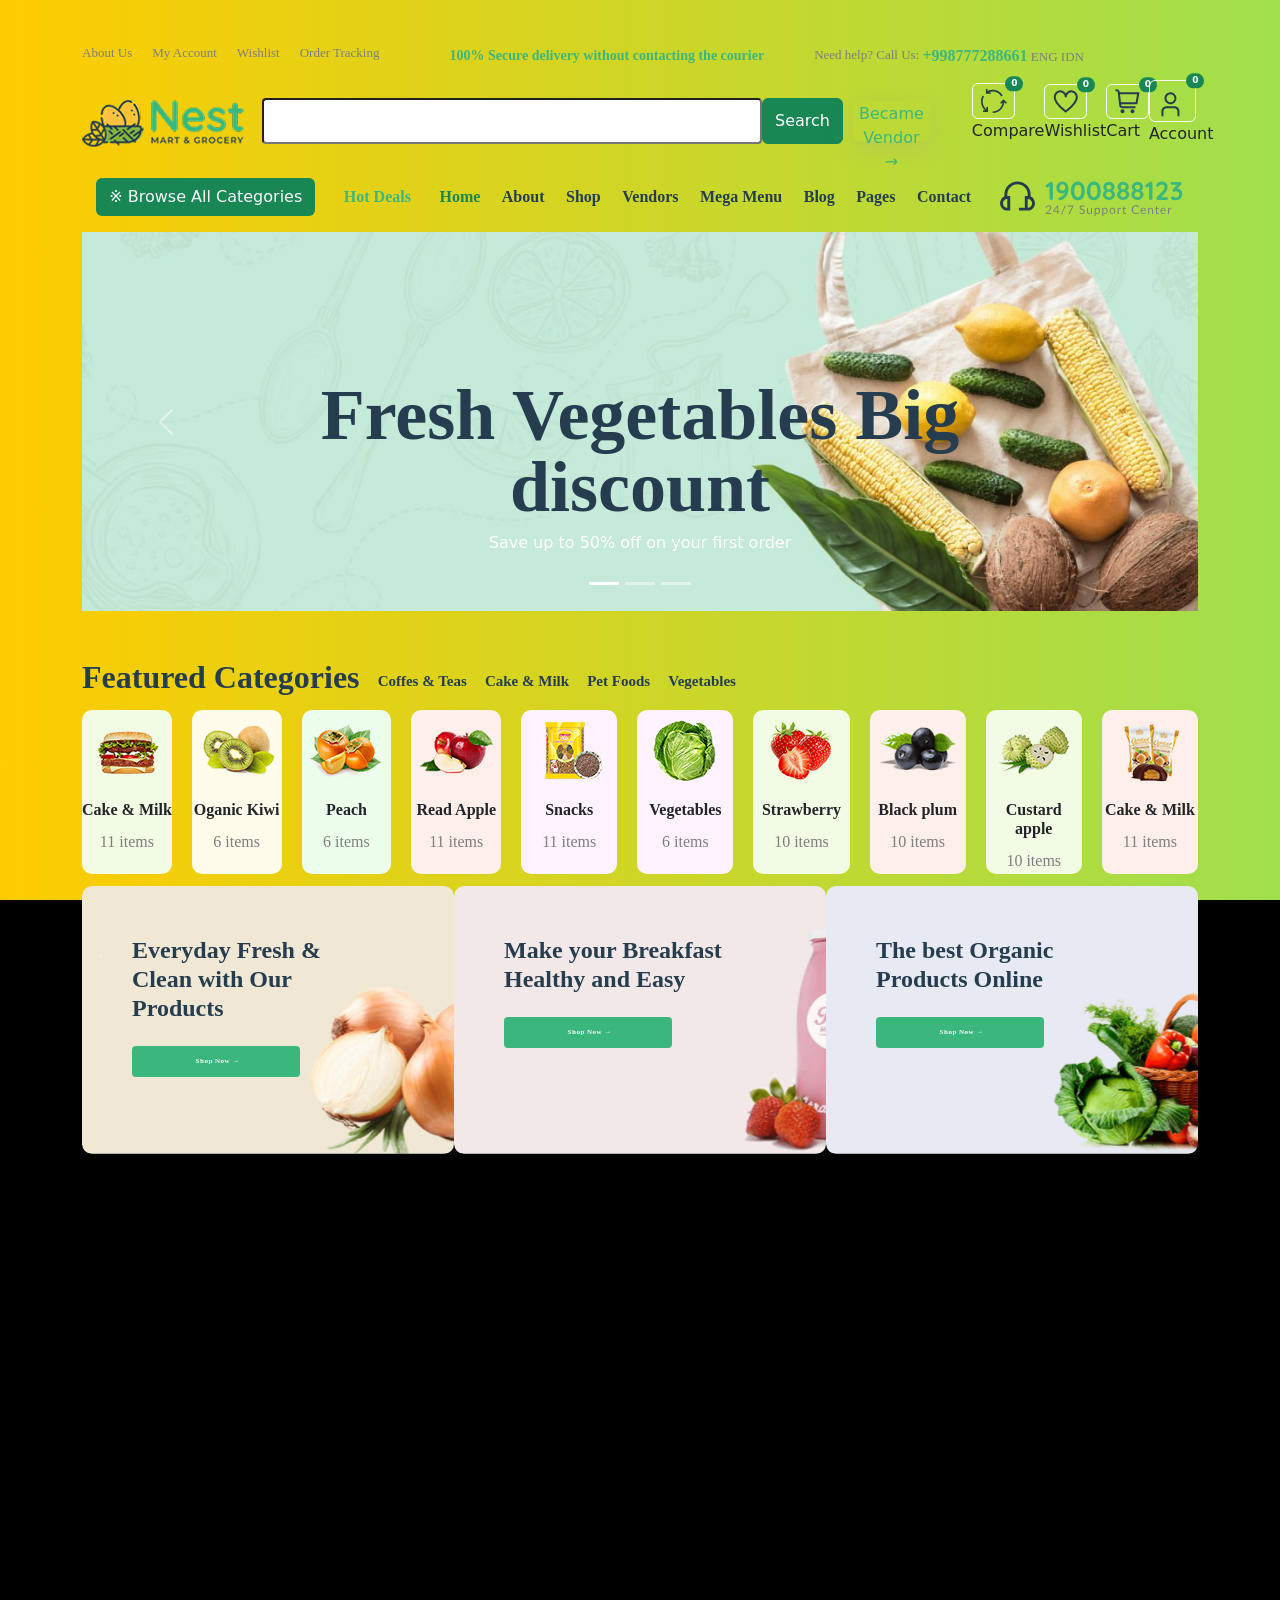
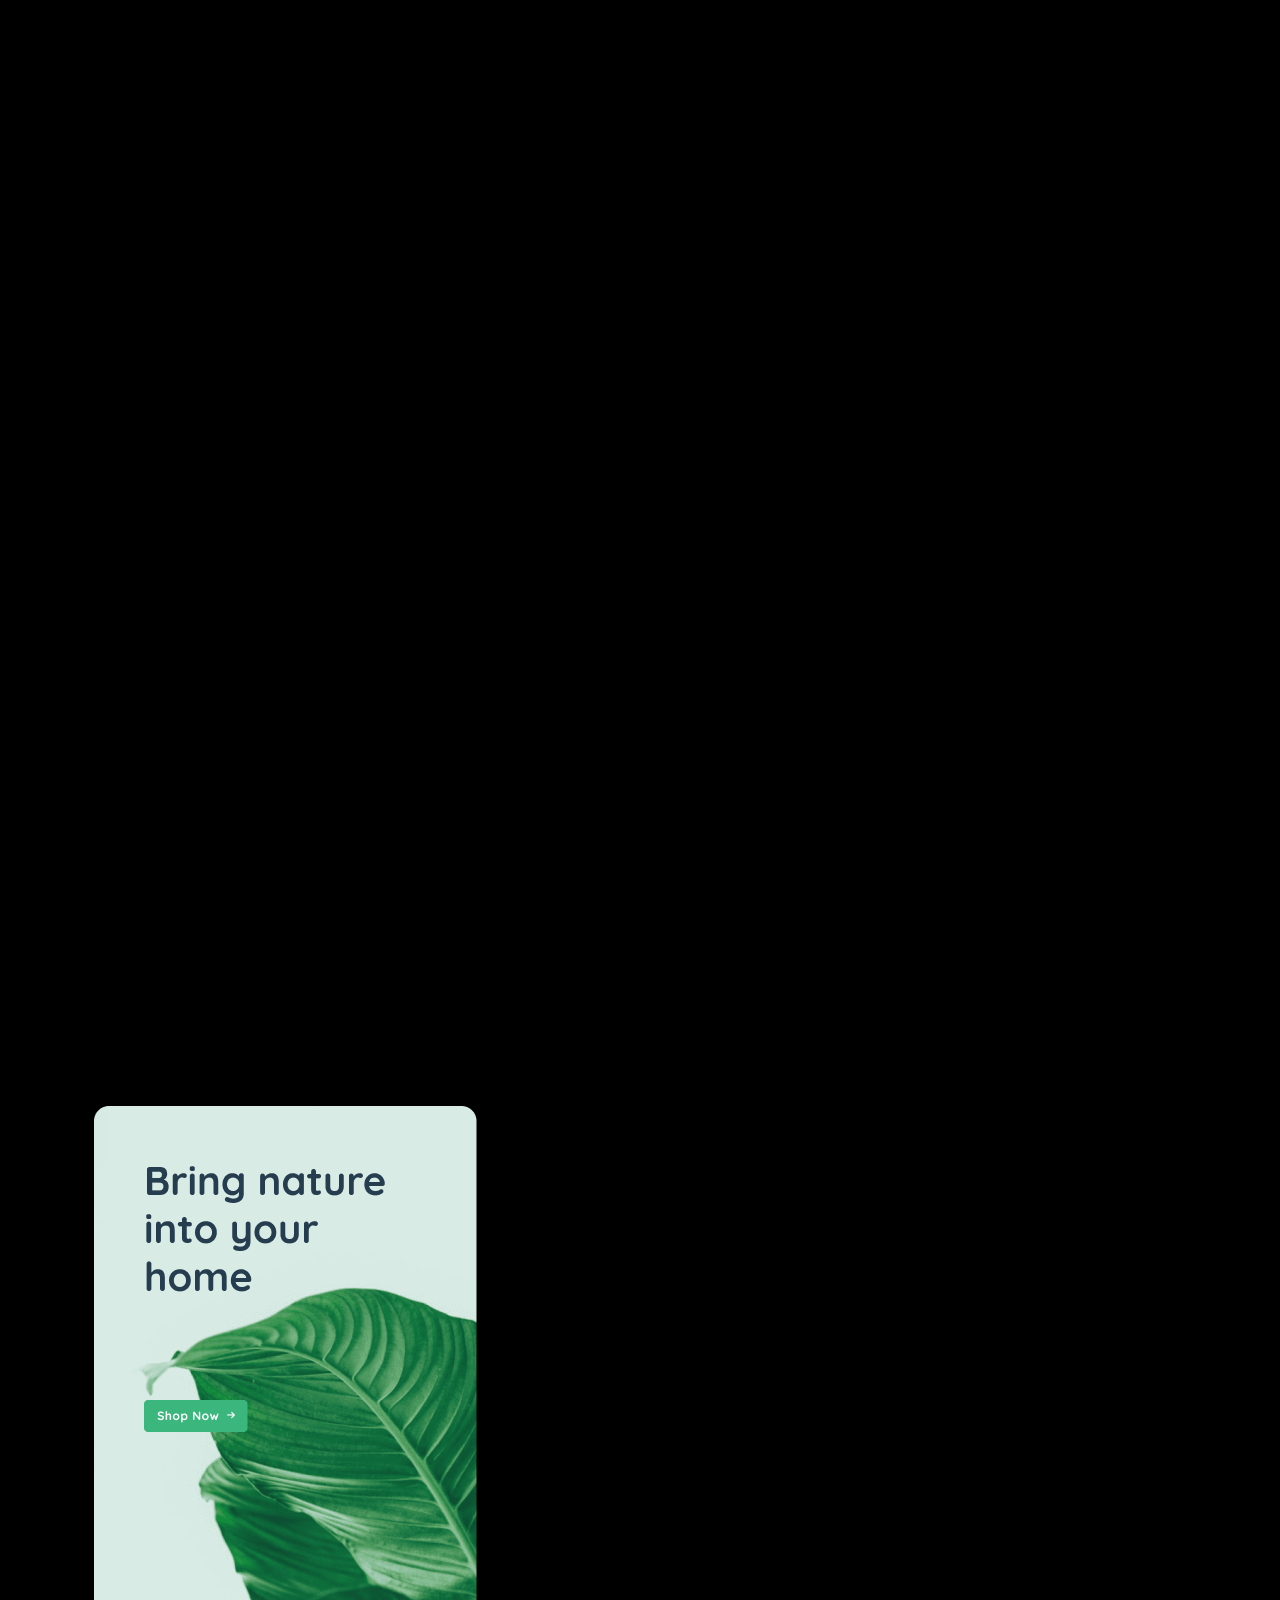
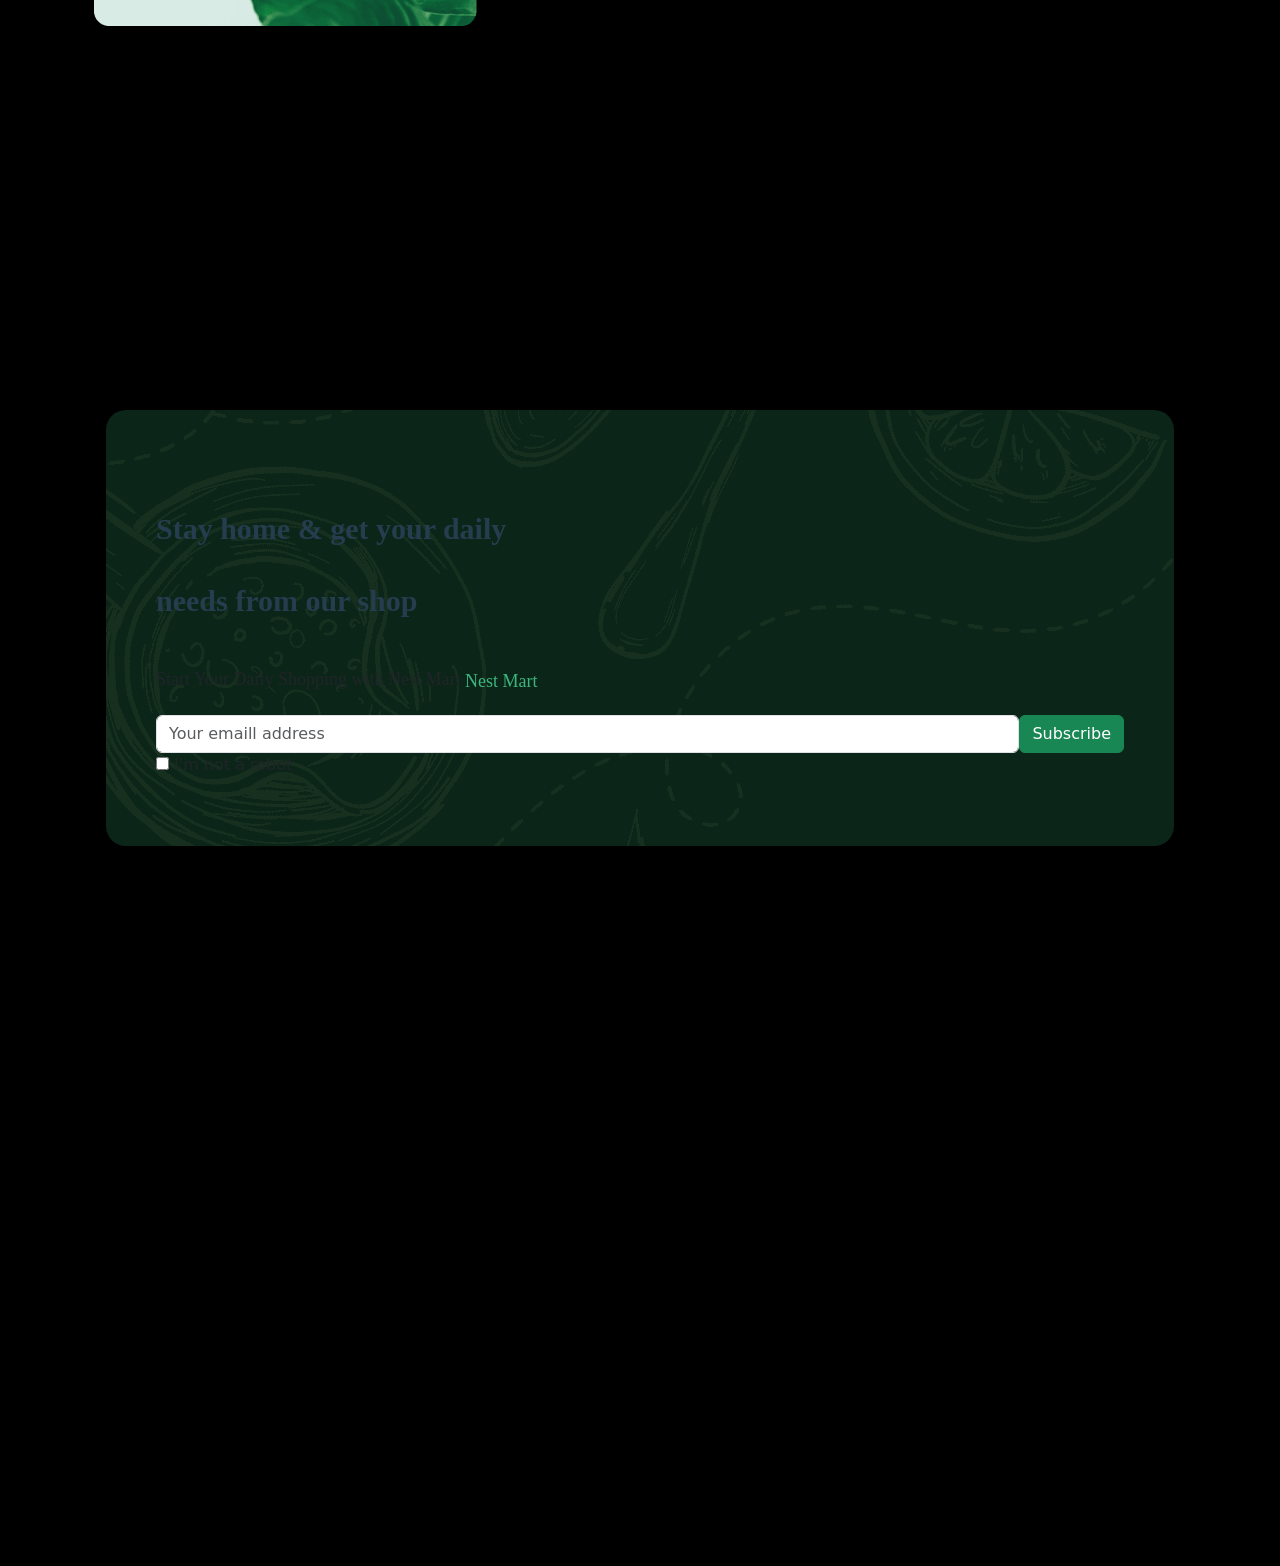
==== commit 98c8168a: "market" ====
--- a/index.html
+++ b/index.html
@@ -32,7 +32,6 @@
             <a class="heading-a" href="">Order Tracking</a>
           </li>
           <li>
-            <button onclick="darkMode()">Mode</button>
           </li>
         </ul>
       </nav>
@@ -47,13 +46,18 @@
           <span class="Lan">IDN</span>
         </h3>
       </div>
+      <!-- 
+      <form class="form-inline d-flex">
+        <input class="input form-control-sm" placeholder type="search" />
+        <button type="submit" class="button btn btn-success">Search</button>
+      </form> -->
 
     </div>
     <div class="next-heading-wr">
       <img class="heading-logo" src="./images/Nest.png" alt="" />
 
       <form class="form-inline d-flex">
-        <input class="input form-control-sm" placeholder type="search" />
+        <input class="input form-control-sm nuau " placeholder type="search" />
         <button type="submit" class="button btn btn-success">Search</button>
       </form>
       <button class="btv">Became Vendor →</button>
@@ -102,7 +106,7 @@
       </ul>
     </div>
     <div class="third-heading-wr">
-      <button class="btn -nextbtn bg-success text-light">
+      <button class="btn -nextbtn bg-success text-light nux">
         ※ Browse All Categories
       </button>
       <span class="span"> Hot Deals </span>
@@ -138,7 +142,7 @@
 
       <!-- <h1 class="title">Mening Saytim</h1> -->
 
-      <img src="./images/Container (2).svg" alt="" />
+      <img class="uyu" src="./images/Container (2).svg" alt="" />
     </div>
     <div id="carouselExampleCaptions" class="carousel slide">
       <div class="carousel-indicators">
@@ -240,7 +244,7 @@
   </div>
   </header>
   <main>
-    <section>
+    <section class="ncc">
       <div class="container">
         <div class="main-first-wr">
           <div class="main-wr" data-aos="fade-right">
@@ -412,6 +416,21 @@
           </div>
         </div>
       </section>
+      <div class="gradient-bg"></div>
+      <style>
+        body {
+          margin: 0;
+          background: black;
+        }
+
+        canvas {
+          position: fixed;
+          top: 0;
+          left: 0;
+        }
+      </style>
+
+      <canvas id="stars"></canvas>
       <div class="container">
         <section>
           <div class="kotta-div">
@@ -489,6 +508,7 @@
       </div>
     </div>
   </main>
+  <div class="star-container"></div>
 
   <footer>
     <div class="container">
@@ -587,9 +607,9 @@
 
   </footer>
 
-  <canvas id="particles"></canvas>
-
-  <h1 class="title">Mening Saytim</h1>
+  <!--   -->
+  <!-- 
+  <h1 class="title">Mening Saytim</h1> -->
 
   <script src="https://cdn.jsdelivr.net/npm/bootstrap@5.3.8/dist/js/bootstrap.bundle.min.js"></script>
   <script src="https://unpkg.com/aos@2.3.1/dist/aos.js"></script>
--- a/main.css
+++ b/main.css
@@ -1130,20 +1130,13 @@
 }
 
 
-html,
+/* html,
 body {
   overflow-x: hidden;
-}
-
-
-.cursor-dot {
-  position: absolute;
-  width: 5px;
-  height: 5px;
-  background: red;
-  border-radius: 50%;
-  pointer-events: none;
-}
+} */
+
+
+
 
 
 body {
@@ -1195,4 +1188,96 @@
 }
 
 
-@media only screen and (min-width:375px) {}+@media screen and (max-width:376px) {
+  .main-first-wr {
+    display: flex;
+    flex-direction: column;
+    gap: 15px;
+  }
+
+  .four-main-wrapper {
+    display: flex;
+    flex-direction: column;
+    gap: 50px;
+  }
+
+  .g {
+    display: flex;
+    flex-direction: column;
+  }
+
+  .food-wr-4 {
+    display: none;
+  }
+
+  .food-wr-5 {
+    display: none;
+  }
+
+  .food-wr-6 {
+    display: none;
+  }
+
+  .food-wr-7 {
+    display: none;
+  }
+
+  .food-wr-8 {
+    display: none;
+  }
+
+  .food-wr-3 {
+    display: none;
+  }
+
+  .food-wr-9 {
+    display: none;
+  }
+
+  .kotta-div {
+    display: flex;
+    flex-direction: column;
+  }
+
+  .header2 {
+    display: flex;
+    flex-direction: column;
+    align-items: center;
+  }
+
+  .span-wr {
+    display: none;
+  }
+
+  .btn {}
+
+  .nux {
+    /* display: none; */
+  }
+
+  .uyu {
+    display: none;
+  }
+
+  .next-heading-wr {
+    display: none;
+  }
+
+  .ulo {
+    width: 5000px;
+  }
+
+  .first-heading-wr {
+    display: none;
+  }
+
+  .lop {
+    display: none;
+  }
+
+  .nuau {
+    width: 4500px;
+  }
+
+
+}
